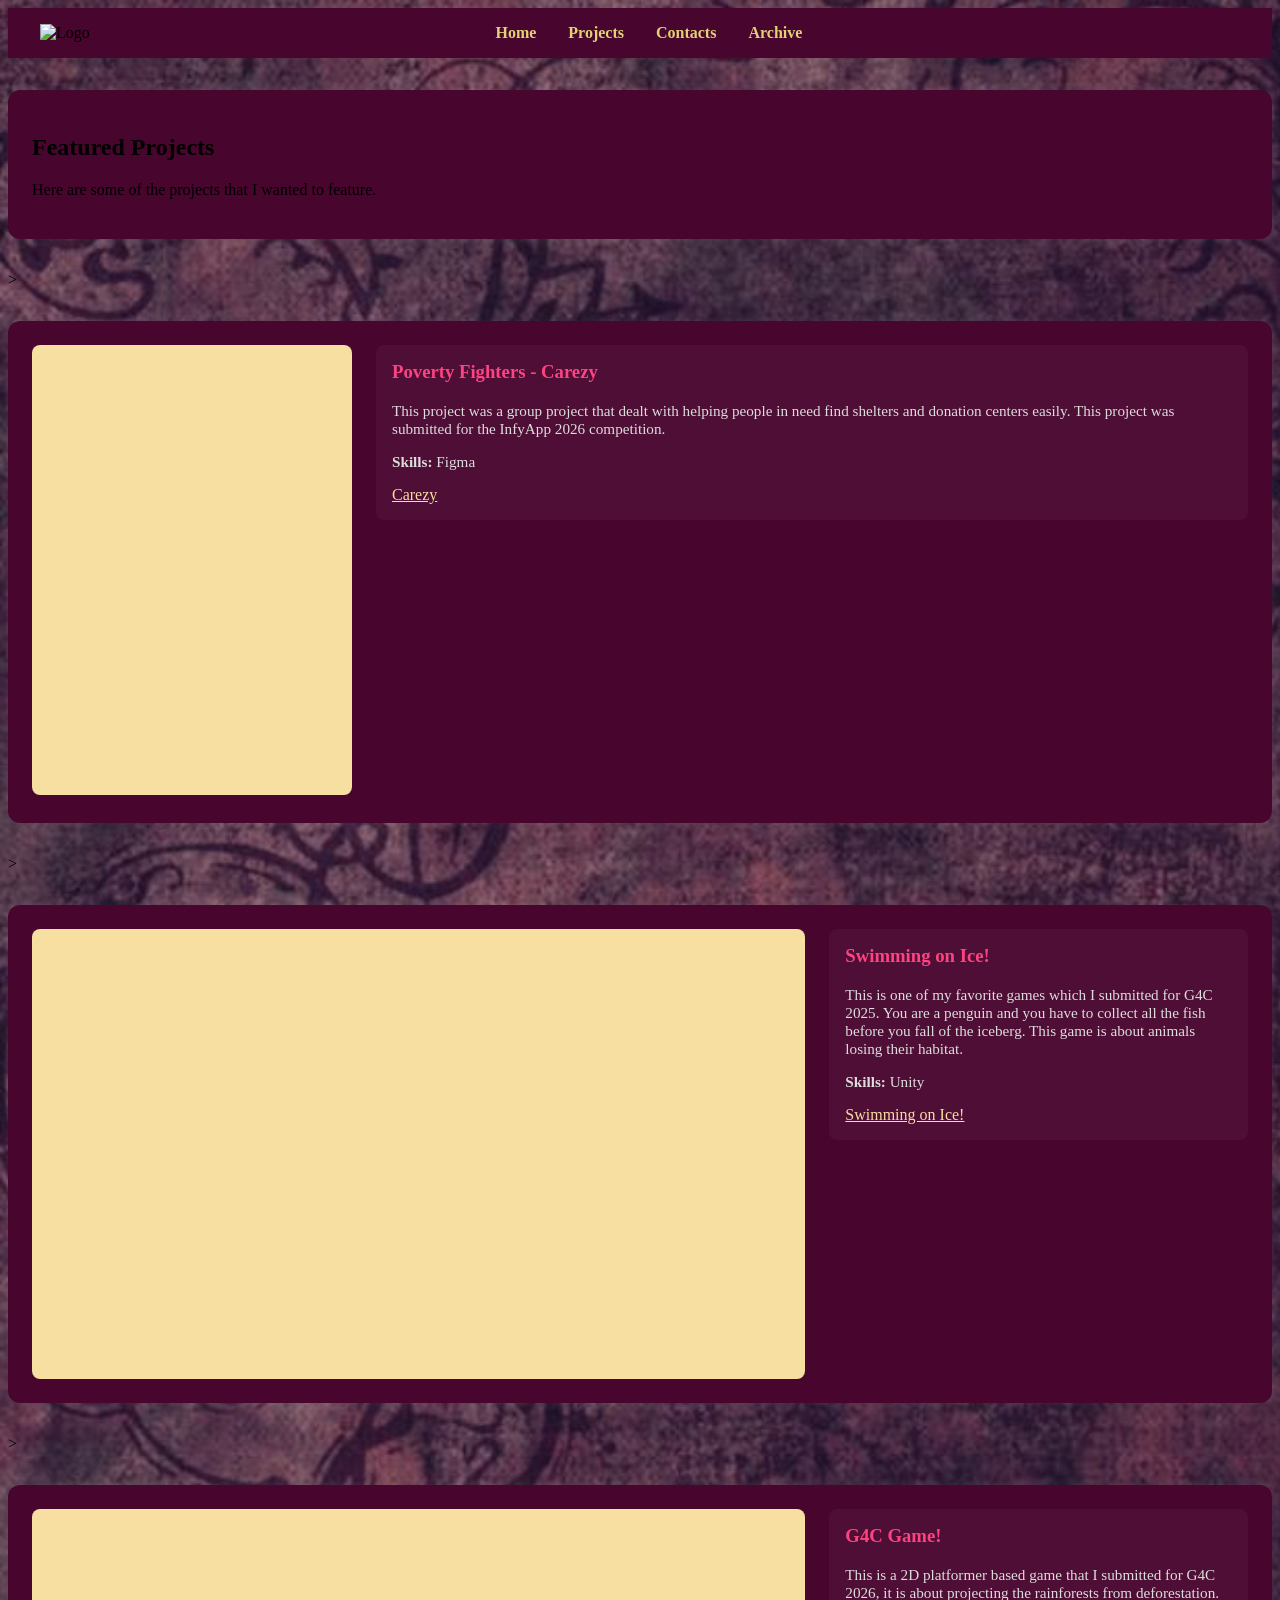
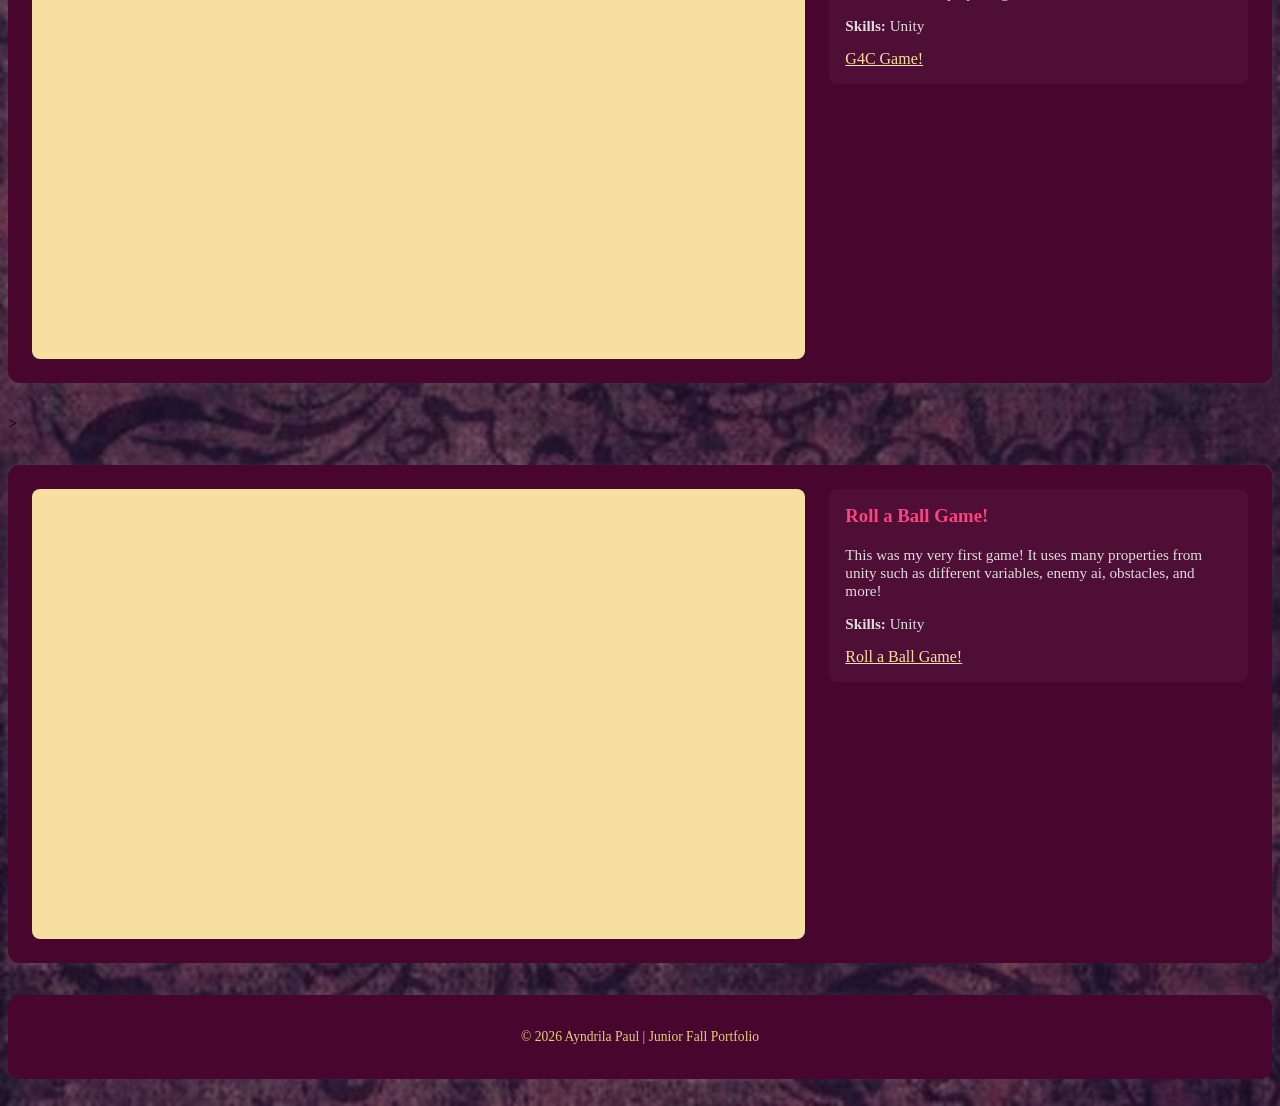
==== projects.html @ 1ea20f43 "hello" ====
<!DOCTYPE html>
<html lang="en">
<head>
<body>
<link rel="stylesheet" href="style.css" />
<header>
    <nav class="navbar">
      <div class="navbar-left">
        <!-- Replace logo.png with your own image file -->
        <img src="cat.png" alt="Logo" />
      </div>

      <ul class="navbar-right">
        <li><a href="index.html">Home</a></li>
        <li><a href="projects.html">Projects</a></li>
        <li><a href="resume.html">Contacts</a></li>
        <li><a href="archive.html">Archive<a></li>
      </ul>
    </nav>
  </header>

<section class="resource-card">
      <h2>Featured Projects</h2>
      <p>Here are some of the projects that I wanted to feature.</p>
    </section>

    <!-- PROJECT 1-->>
    <section class="resource-card">
      <div class="project">
        <iframe src="https://ayndrilap.github.io/PovertyFighters_InfyApp26/?authuser=0" title="Poverty Fighters Landing Page"></iframe>

        <div class="reflection">
          <h3>Poverty Fighters - Carezy</h3>
          <p>
            This project was a group project that dealt with helping people in need find shelters and donation centers easily. This project was submitted for the InfyApp 2026 competition.
          <p><strong>Skills:</strong> Figma</p>
          <a class="contact-card" href="https://ayndrilap.github.io/PovertyFighters_InfyApp26/?authuser=0" target="_blank">
          <span>Carezy</span>
      </a>
        </div>
      </div>
    </section>
<!-- PROJECT 2*-->>
    <section class="resource-card">
      <div class="project">
        <iframe src="https://play.unity.com/api/v1/games/game/5400588f-bfe9-4eac-8a80-d8d4cb14cb85/build/latest/frame" title="Swimming on Ice!"></iframe>

        <div class="reflection">
          <h3>Swimming on Ice!</h3>
          <p>
            This is one of my favorite games which I submitted for G4C 2025. You are a penguin and you have to collect all the fish before you fall of the iceberg. This game is about animals losing their habitat.
          <p><strong>Skills:</strong> Unity</p>
          <a class="contact-card" href="https://play.unity.com/api/v1/games/game/5400588f-bfe9-4eac-8a80-d8d4cb14cb85/build/latest/frame" target="_blank">
          <span>Swimming on Ice!</span>
      </a>
        </div>
      </div>
    </section>
    <!-- PROJECT 2**-->>
    <section class="resource-card">
      <div class="project">
        <iframe src="https://play.unity.com/api/v1/games/game/6d758e52-f8ea-43e6-b388-7cf3dddc6ce9/build/latest/frame" title="G4C Game!"></iframe>

        <div class="reflection">
          <h3>G4C Game!</h3>
          <p>
            This is a 2D platformer based game that I submitted for G4C 2026, it is about projecting the rainforests from deforestation.
          <p><strong>Skills:</strong> Unity</p>
          <a class="contact-card" href="https://play.unity.com/api/v1/games/game/6d758e52-f8ea-43e6-b388-7cf3dddc6ce9/build/latest/frame" target="_blank">
          <span>G4C Game!</span>
      </a>
        </div>
      </div>
    </section>
    <!-- PROJECT 2***-->>
    <section class="resource-card">
      <div class="project">
        <iframe src="https://play.unity.com/api/v1/games/game/d8e0b809-3bdb-42d2-b70c-c50ac7b16cc0/build/latest/frame" title="Roll a Ball Game!"></iframe>

        <div class="reflection">
          <h3>Roll a Ball Game!</h3>
          <p>
            This was my very first game! It uses many properties from unity such as different variables, enemy ai, obstacles, and more!
          <p><strong>Skills:</strong> Unity</p>
          <a class="contact-card" href="https://play.unity.com/api/v1/games/game/d8e0b809-3bdb-42d2-b70c-c50ac7b16cc0/build/latest/frame" target="_blank">
          <span>Roll a Ball Game!</span>
      </a>
        </div>
      </div>
    </section>
  

    <!-- Add more projects by copying PROJECT blocks -->

  </main>
  <footer class="resource-card">
    <p>© <span id="year"></span> Ayndrila Paul | Junior Fall Portfolio</p>
  </footer>

  <script>
    // Auto-updates the year in the footer
    document.getElementById("year").textContent = new Date().getFullYear();
  </script>
  </body>
  </html>
---- style.css ----
.navbar {
  background-color: #48052d;
  padding: 1em 2em;
  display: flex;
  justify-content: space-between;
  align-items: center;
}

.navbar-left img {
  height: 35px;
}

.navbar-right {
  list-style: none;
  display: flex;
  gap: 2em;
  margin: 0;
  padding: 0;
}

.navbar-right a {
  color: #e2d177;
  text-decoration: none;
  font-weight: bold;
}

.navbar-right a:hover {
  background-color: #48052d;
  color: #48052d;
}














body{
    background-image: url("Photos/pretty.jpg");
    background-repeat: auto;
    background-size:cover;
}
/*FONTS*/
.redaction-20-regular {
  font-family: "Redaction 20", serif;
  font-weight: 400;
  font-style: normal;
}
/*BOLD FONTS*/
.redaction-20-bold {
  font-family: "Redaction 20", serif;
  font-weight: 700;
  font-style: normal;
}
/*ITALIC FONTS*/
.redaction-20-regular-italic {
  font-family: "Redaction 20", serif;
  font-weight: 400;
  font-style: italic;
}

/*FOOTER*/
.resource-card {
  background-color: #48052d;
  margin: 2em auto;
  padding: 1.5em;
  border-radius: 12px;
  box-shadow: 0 0 12px rgba(255, 255, 255, 0.08);
}










/* =========================
   CARDS
========================= */
.resource-card {
  background-color: #48052d;
  margin: 2em auto;
  padding: 1.5em;
  border-radius: 12px;
  box-shadow: 0 0 12px rgba(255, 255, 255, 0.08);
}

/* =========================
   BIO SECTION
========================= */
.bio {
  display: flex;
  flex-direction: column;
  align-items: center;
  text-align: center;
}

.bio-pic img {
  width: 150px;
  height: 150px;
  border-radius: 50%;
  border: 3px solid #810b46;
  object-fit: cover;
}

.bio-text h1 {
  margin-bottom: 0.2em;
}

.bio-text h4 {
  margin-top: 0;
  font-weight: normal;
  color: #e2d177;
}







/* =========================
   PROJECT LAYOUT
========================= */
.project {
  display: flex;
  gap: 1.5em;
  align-items: flex-start;
}

.project iframe {
  flex: 2;
  min-width: 320px;
  height: 450px;
  border: none;
  background-color: rgb(246, 223, 160);
  border-radius: 8px;
}

.reflection {
  flex: 1;
  background-color: rgba(255, 255, 255, 0.04);
  padding: 1em;
  border-radius: 8px;
}

.reflection h3 {
  margin-top: 0;
  color: #fd4381;
}

.reflection p {
  font-size: 0.95em;
  color: #dddddd;
}

/* =========================
   LINKS / ICONS
========================= */
.skill-images {
  display: flex;
  justify-content: center;
  gap: 1.5em;
  margin-top: 1em;
}

.picture {
  transition: transform 0.2s ease;
}

.picture:hover {
  transform: scale(1.05);
}

.link-pic {
  height: 80px;
  width: 80px;
  border-radius: 10px;
  border: 2px solid #e2d177;
  object-fit: cover;
}

.contact-card {
color:rgb(246, 223, 160)
}

/* =========================
   FOOTER
========================= */
footer {
  text-align: center;
  font-size: 0.85em;
  color: #e2d177;
}

/* =========================
   RESPONSIVE
========================= */
@media (max-width: 900px) {
  .project {
    flex-direction: column;
  }

  .project iframe {
    width: 100%;
    min-width: 0;
    height: 350px;
  }
}

@media (max-width: 600px) {
  .navbar {
    flex-direction: column;
    gap: 1em;
  }

  .navbar-right {
    flex-wrap: wrap;
    justify-content: center;
  }
}
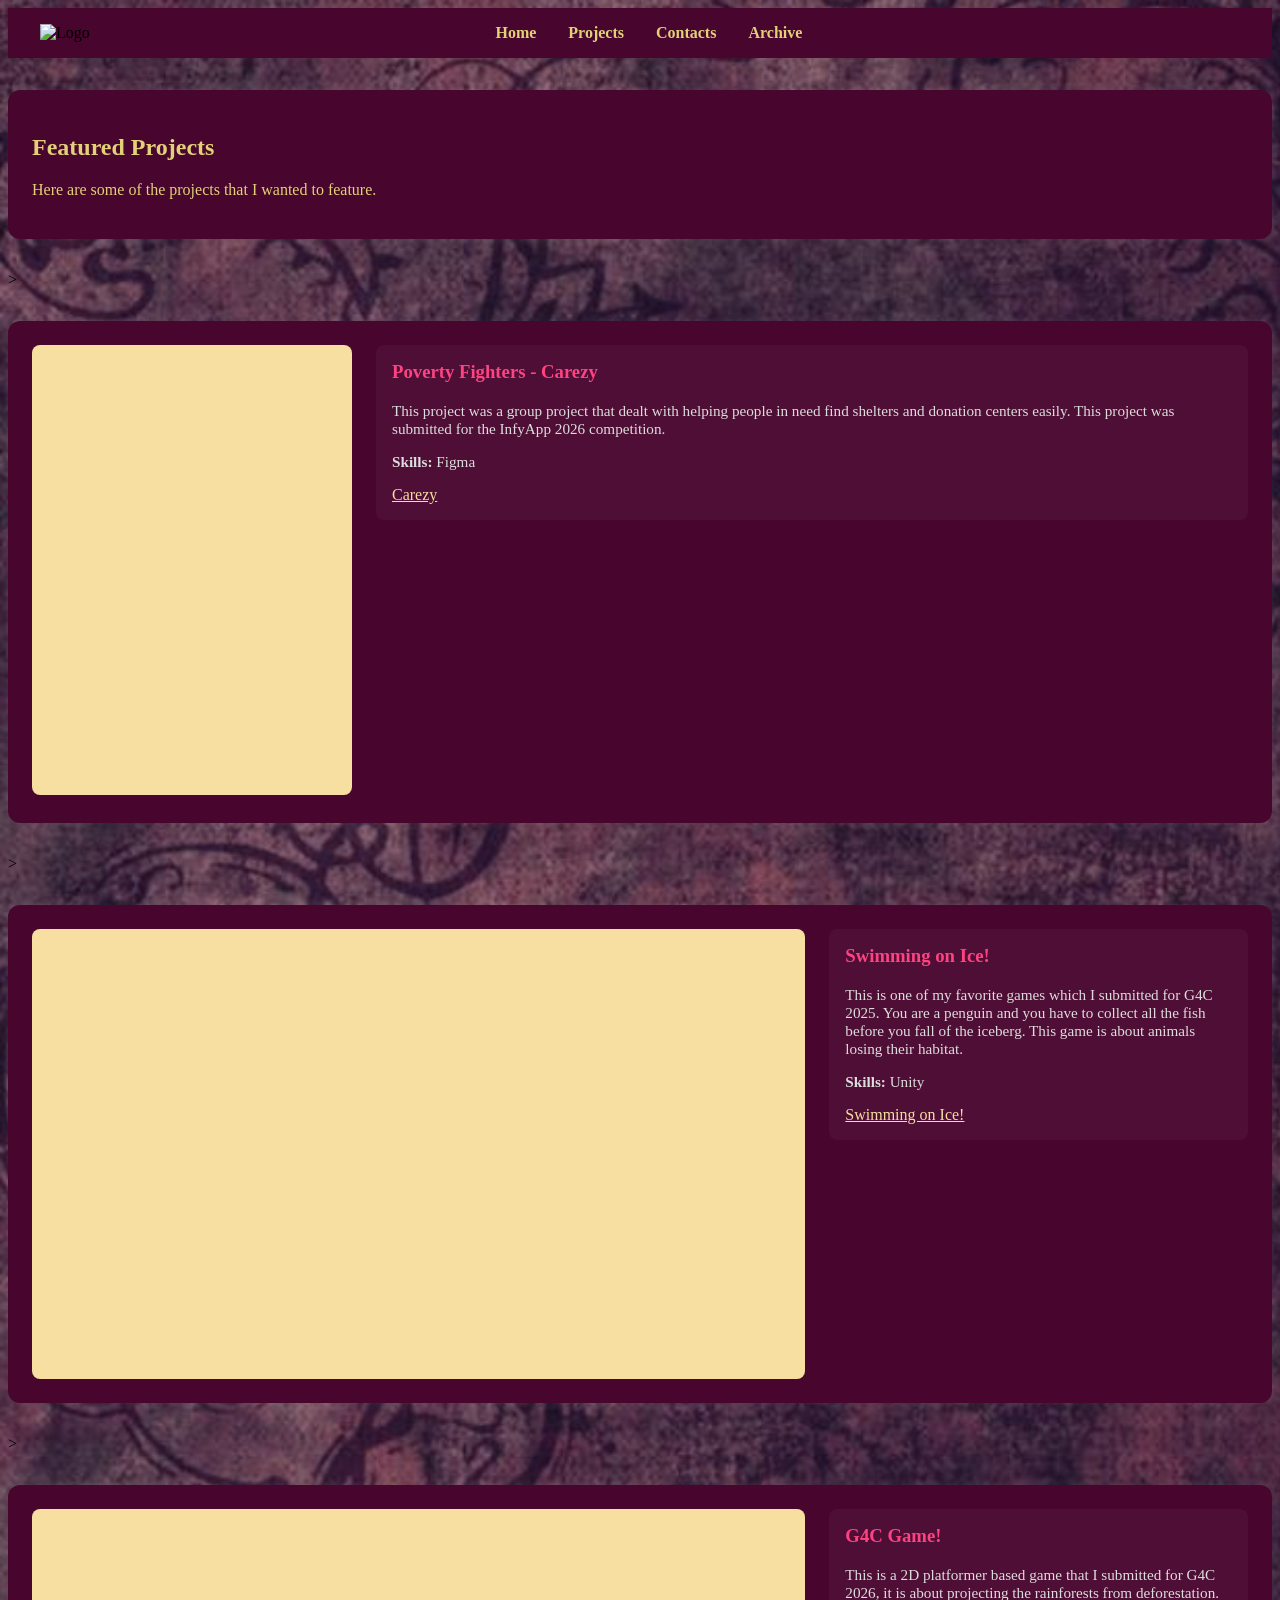
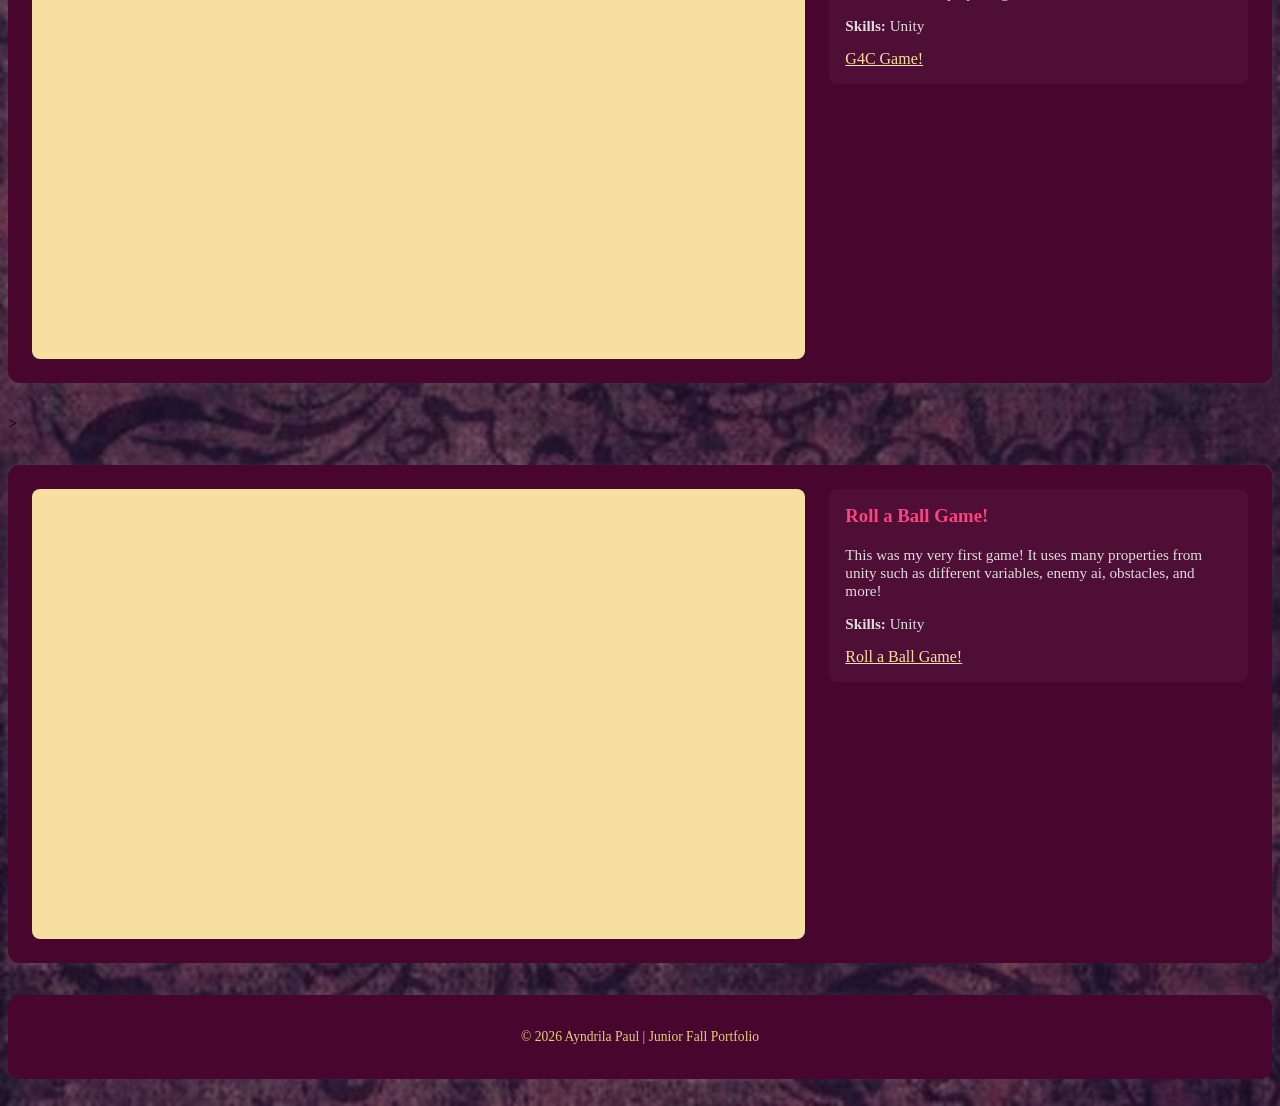
==== commit e61705d6: "d" ====
--- a/projects.html
+++ b/projects.html
@@ -20,7 +20,7 @@
     </nav>
   </header>
 
-<section class="resource-card">
+<section class="resource-card", style="color:#e2d177;">
       <h2>Featured Projects</h2>
       <p>Here are some of the projects that I wanted to feature.</p>
     </section>
